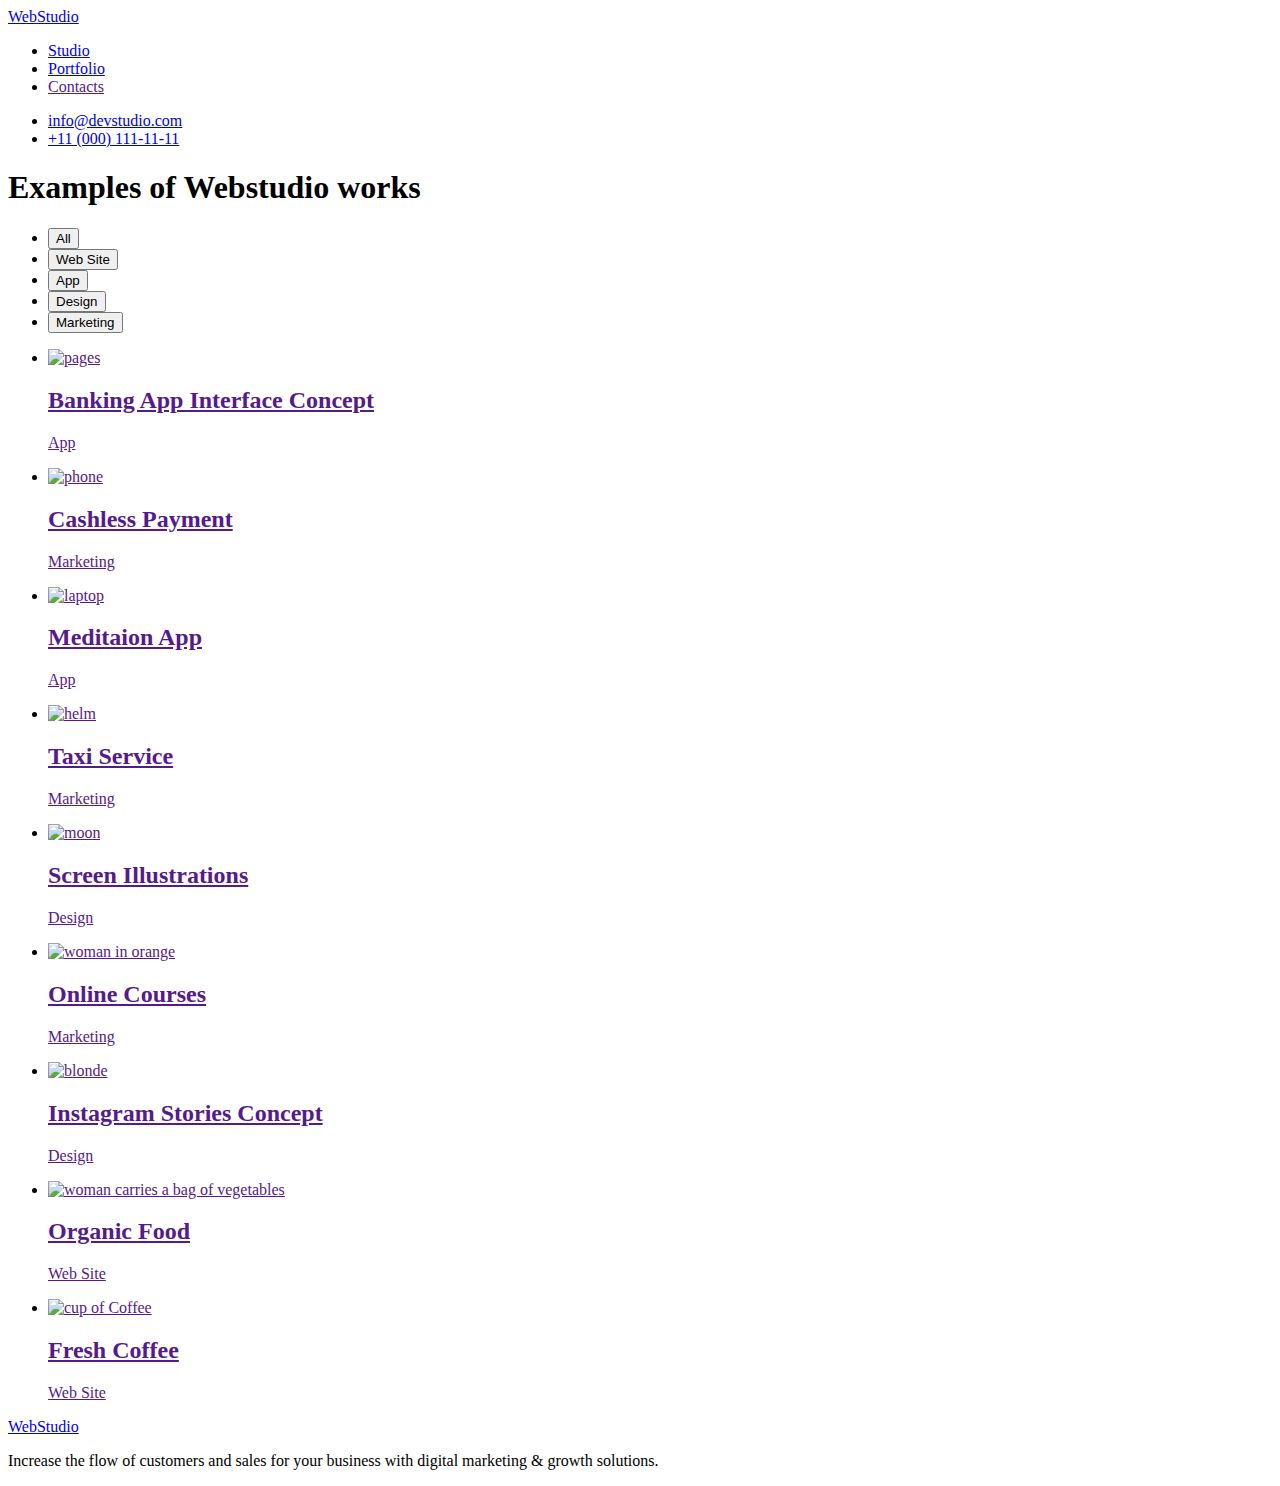
==== portfolio.html @ 19a8a417 "Create portfolio.html" ====
<!DOCTYPE html>
<html lang="en">
<head>
    <meta charset="UTF-8">
    <meta http-equiv="X-UA-Compatible" content="IE=edge">
    <meta name="viewport" content="width=device-width, initial-scale=1.0">
    <title>Webstudio</title>
    <link rel="preconnect" href="https://fonts.googleapis.com">
    <link rel="preconnect" href="https://fonts.gstatic.com" crossorigin>
    <link href="https://fonts.googleapis.com/css2?family=Raleway:wght@800&family=Roboto:wght@400;500;700;900&display=swap" rel="stylesheet">
    <link rel="stylesheet" href="./css/styles.css">
</head>
<body>
    <!--HEADER-->   
    <header class="header">
        <a class="header-logo link" href="./index.html">Web<span class="header-logo-studio">Studio</span></a>
        <nav class="header-navigation">
            <ul class="header-list list">
                <li class="header-item">
                    <a class="header-link link" href="./index.html">Studio</a>
                </li>
                <li class="header-item">
                    <a class="header-link link current" href="./portfolio.html">Portfolio</a>
                </li>
                <li class="header-item">
                    <a class="header-link link" href="">Contacts</a>
                </li>
            </ul>
        </nav>
        <ul class="header-list list">
            <li class="header-item">
                <a class="contacts link" href="mailto:info@devstudio.com">info@devstudio.com</a>
            </li>
            <li class="header-item">
                <a class="contacts link" href="tel:+11(000)1111111">+11 (000) 111-11-11</a>
            </li>
        </ul>
    </header>
    <main>
       <section class="filters">
        <h1 class="visually-hidden">Examples of Webstudio works</h1>
        <ul class="filters-list list">
            <li class="filters-item">
            <button class="filters-btn" type="button">All</button>
            </li>
            <li class="filters-item"><button class="filters-btn" type="button">Web Site</button></li>
            <li class="filters-item"><button class="filters-btn" type="button">App</button></li>
            <li class="filters-item"><button class="filters-btn" type="button">Design</button></li>
            <li class="filters-item"><button class="filters-btn" type="button">Marketing</button></li>
        </ul>
     <ul class="photos-list list">
<li class="photos-item">
    <a class="link" href="">
    <img src="./images/hw2/img1.jpg" alt="pages" width="360" height="300">
    <h2 class="photos-title">Banking App Interface Concept</h2>
    <p class="photos-subtitle">App</p>
   
</a>
</li>
<li class="photos-item">
    <a class="link" href="">
        <img src="./images/hw2/img2.jpg" alt="phone" width="360" height="300">
    <h2 class="photos-title">Cashless Payment</h2>
    <p class="photos-subtitle">Marketing</p>
   
    </a>
</li>
<li class="photos-item">
    <a class="link" href="">
    <img src="./images/hw2/img3.jpg" alt="laptop" width="360" height="300">
    <h2 class="photos-title">Meditaion App</h2>
    <p class="photos-subtitle">App</p>
</a>
</li>
<li class="photos-item" >
    <a class="link" href="">
    <img src="./images/hw2/img4.jpg" alt="helm" width="360" height="300">
    <h2 class="photos-title">Taxi Service</h2>
    <p class="photos-subtitle">Marketing</p>

</a>
</li>
<li class="photos-item">
    <a class="link" href="">
        <img src="./images/hw2/img5.jpg" alt="moon" width="360" height="300">
    <h2 class="photos-title">Screen Illustrations</h2>
    <p class="photos-subtitle">Design</p>
</a>
</li>
<li class="photos-item">
    <a class="link" href="">
        <img src="./images/hw2/img6.jpg" alt="woman in orange" width="360" height="300">
    <h2 class="photos-title">Online Courses</h2>
    <p class="photos-subtitle">Marketing</p>
</a>
</li>
<li class="photos-item">
    <a class="link" href=""> 
        <img src="./images/hw2/img7.jpg" alt="blonde" width="360" height="300">
    <h2 class="photos-title">Instagram Stories Concept</h2>
    <p class="photos-subtitle">Design</p>
</a>
</li>
<li class="photos-item">
    <a class="link" href="">
    <img src="./images/hw2/img8.jpg" alt="woman carries a bag of vegetables" width="360" height="300">
    <h2 class="photos-title">Organic Food</h2>
    <p class="photos-subtitle">Web Site</p>
</a>
</li>
<li class="photos-item">
    <a class="link" href="">
    <img src="./images/hw2/img9.jpg" alt="cup of Coffee" width="360" height="300">
    <h2 class="photos-title">Fresh Coffee</h2>
    <p class="photos-subtitle">Web Site</p>
</a>
</li>
        </ul>
       </section>
    
    </main>
    <footer class="footer">
        <a class="footer-link link" href="/">Web<span class="footer-studio">Studio</span></a>
        <p class="footer-text">Increase the flow of customers and sales for your business with digital marketing & growth solutions.</p>
    </footer>
</body>
</html>
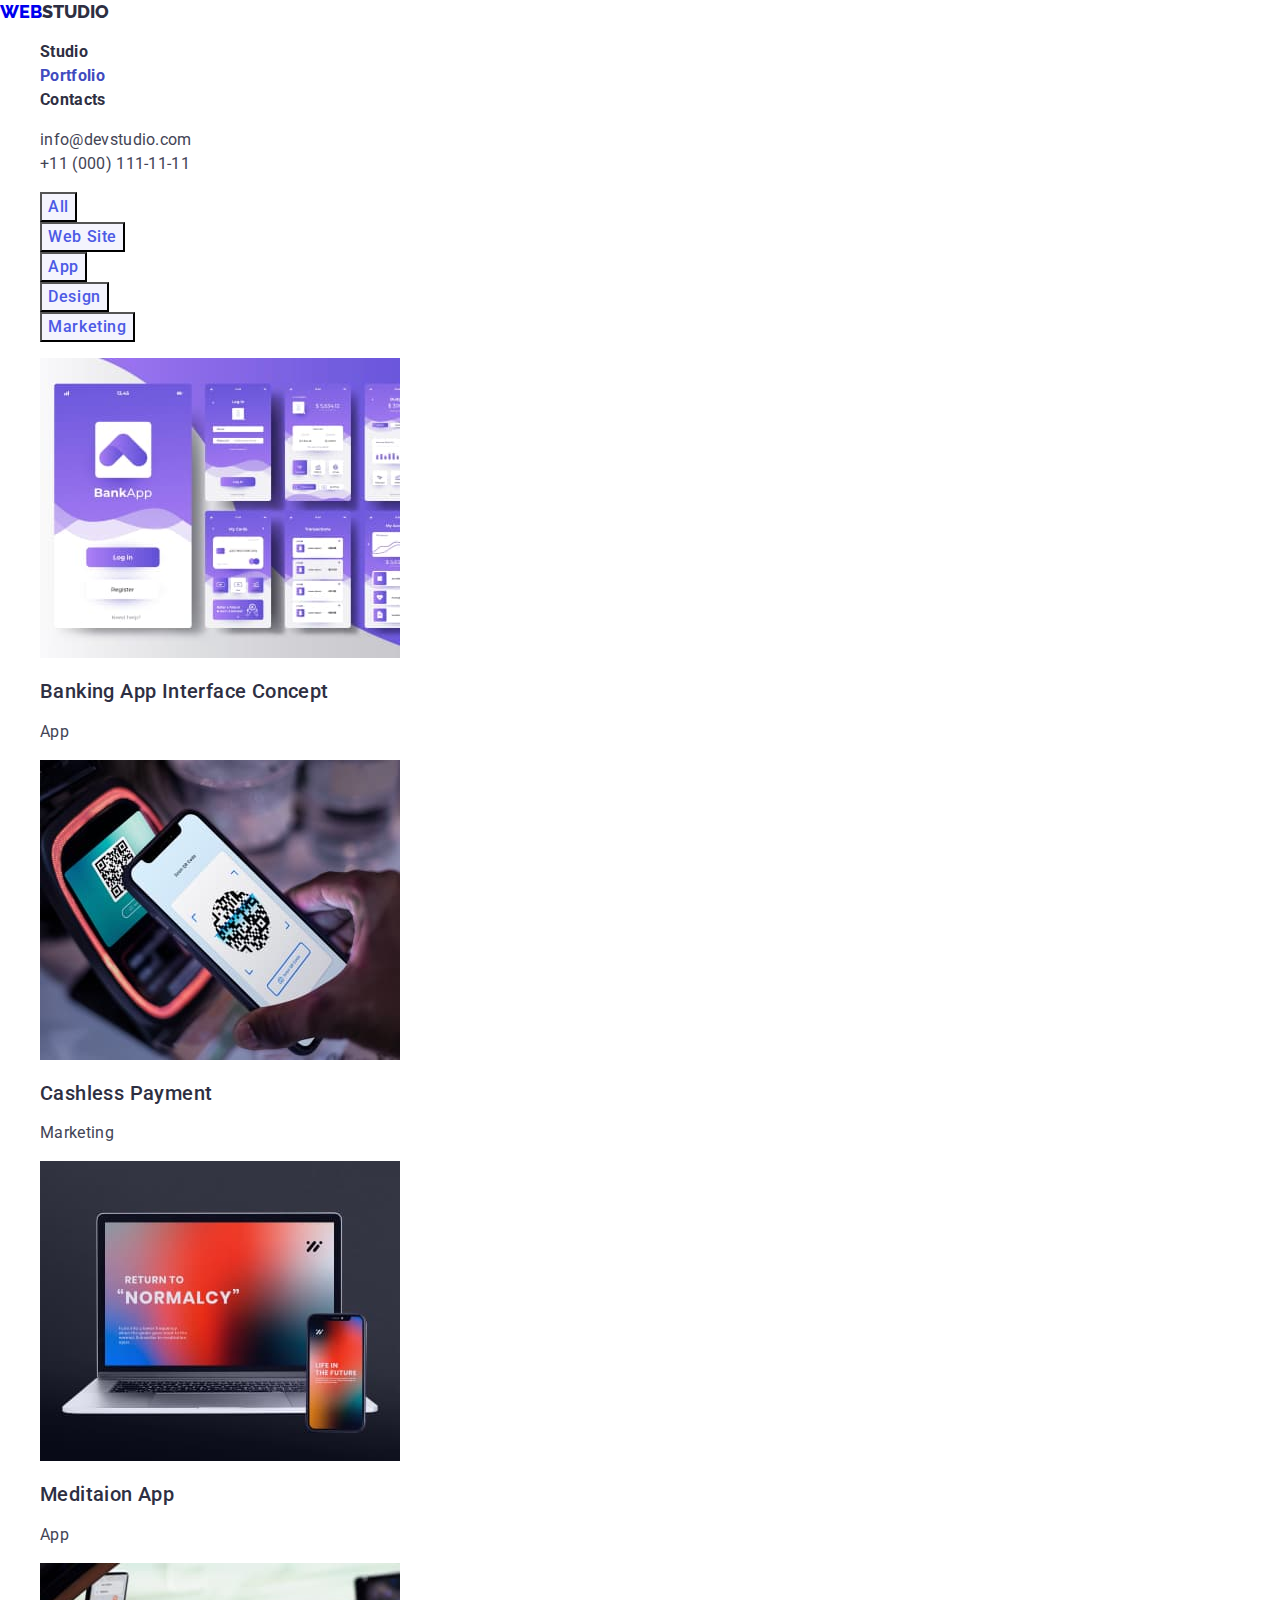
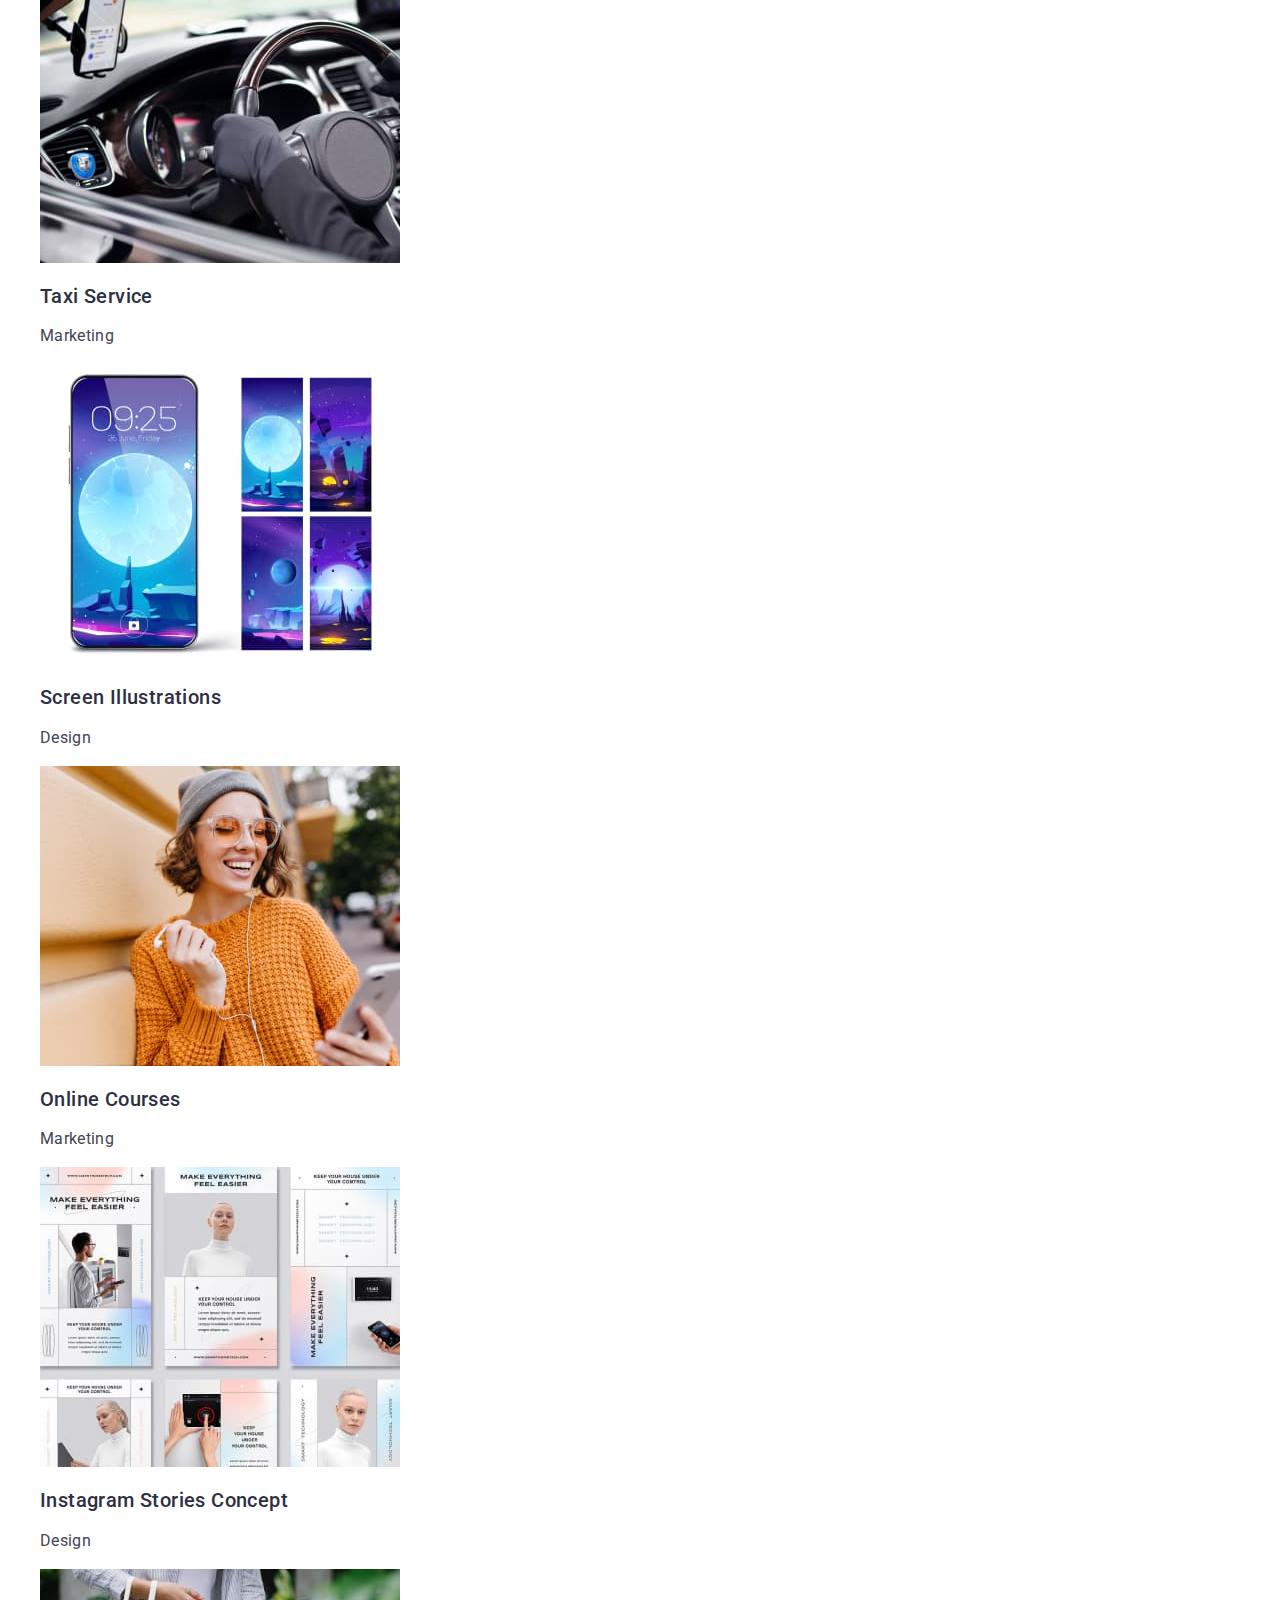
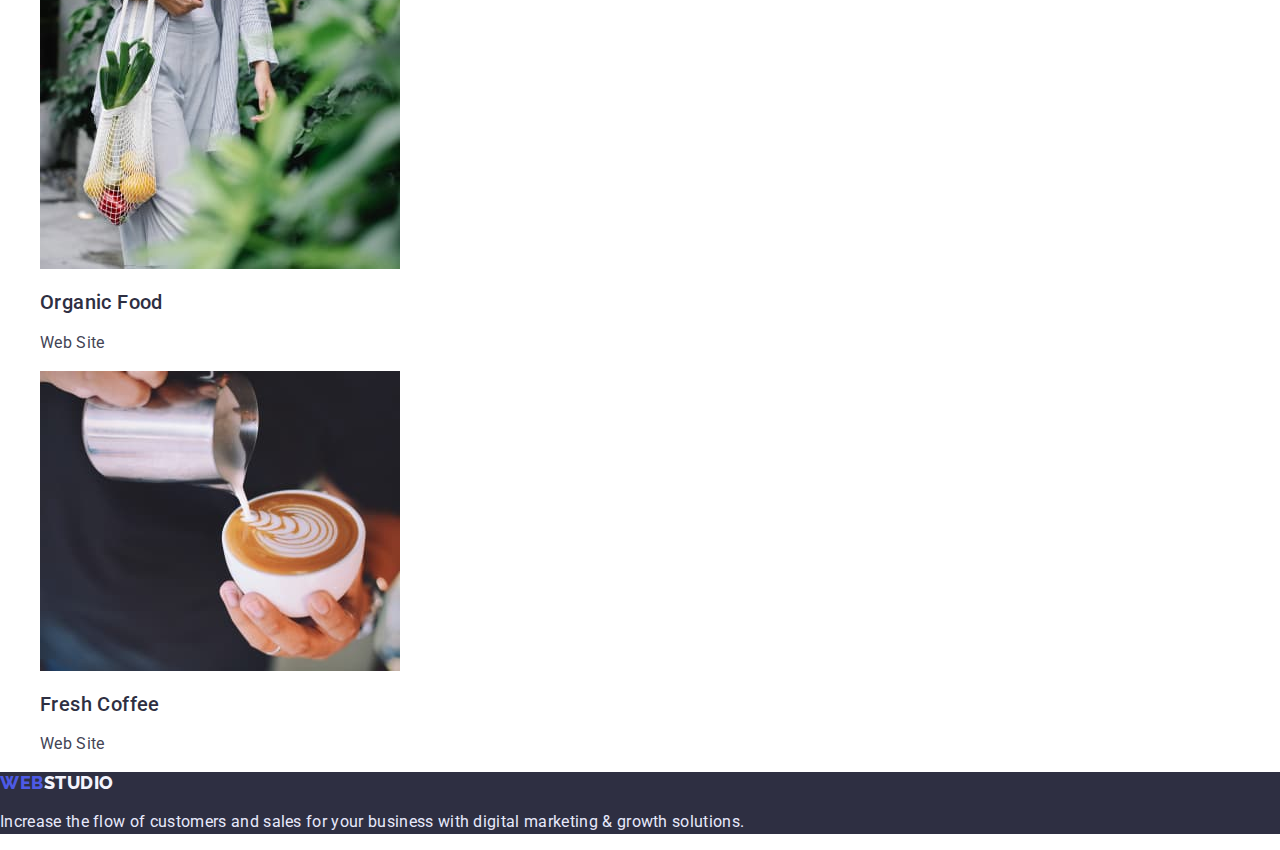
==== commit 48e34492: "Update portfolio.html" ====
--- a/portfolio.html
+++ b/portfolio.html
@@ -5,6 +5,7 @@
     <meta http-equiv="X-UA-Compatible" content="IE=edge">
     <meta name="viewport" content="width=device-width, initial-scale=1.0">
     <title>Webstudio</title>
+    <link rel="stylesheet" href="https://cdn.jsdelivr.net/npm/modern-normalize@1.1.0/modern-normalize.min.css">
     <link rel="preconnect" href="https://fonts.googleapis.com">
     <link rel="preconnect" href="https://fonts.gstatic.com" crossorigin>
     <link href="https://fonts.googleapis.com/css2?family=Raleway:wght@800&family=Roboto:wght@400;500;700;900&display=swap" rel="stylesheet">
--- a/css/styles.css
+++ b/css/styles.css
@@ -0,0 +1,224 @@
+:root {
+    --dark-color:#2E2F42;
+    --text-color: #434455;
+    --pressed-state-color: #404BBF;
+    --btn-color: #FFFFFF;
+    --links-color: #4D5AE5;
+    --accent-color:#E7E9FC;
+    --footer-logo-color: #F4F4FD;
+}
+body {
+    font-family: 'Roboto', sans-serif;
+   color: var(--text-color);
+
+}
+/*------------HEADER----------------*/
+.list {
+    list-style: none;
+}
+.link {
+    text-decoration: none;
+}
+.header-logo {
+font-family: 'Raleway', sans-serif;
+font-weight: 800;
+font-size: 18px;
+line-height: 1.33;
+text-transform: uppercase;
+}
+
+.header-logo-studio {
+/* NAVY BLUE */
+color: var(--dark-color);}
+
+
+/*-----------------nav-------------------------*/
+.header-link {
+    font-weight: 700;
+    font-size: 16px;
+    line-height: 1.5;
+    letter-spacing: 0.02em;
+   /* navy blue */
+    color: var(--dark-color);
+}
+.header-link:hover,
+.header-link:focus {
+    color: var(--pressed-state-color);
+    background-color:var(--btn-color);
+}
+.header-list .header-link.current {
+    color: var(--pressed-state-color);
+}
+
+/*-------------/nav----------------*/
+
+
+/*--------------contacts--------------*/
+.contacts {
+    font-size: 16px;
+    line-height: 1.5;
+    letter-spacing: 0.02em;
+/* SLATE */
+    color: var(--text-color);
+}
+.contacts:hover,
+.contacts:focus {
+    color: var(--pressed-state-color);
+   background-color: var(--btn-color);
+}
+/*----------------/contacts-------------------*/
+/*--------------------/HEADER-----------*/
+/*---------------MAIN-HERO-------------------*/
+.hero {
+    background-color: var(--dark-color);
+}
+.main-title {
+
+font-weight: 700;
+font-size: 56px;
+line-height: 1.07;
+letter-spacing: 0.02em;
+color: var(--btn-color);
+}
+.modal-btn {
+  font-family: inherit;
+    font-weight: 700;
+    font-size: 16px;
+    line-height: 1.18;
+    letter-spacing: 0.04em;
+    cursor: pointer;
+    color: var(--btn-color);    
+    background-color: var(--links-color);
+}
+.modal-btn:hover,
+.modal-btn:focus
+ { 
+background-color: var(--pressed-state-color);
+}
+/*-----------------/Hero----------------*/
+/*----------------- Section-SOLUTIONS---------*/
+.menu-name{
+   
+    font-weight: 700;
+    font-size: 20px;
+    line-height: 1.2;
+    letter-spacing: 0.02em; 
+    /* NAVY BLUE */
+    color: var(--dark-color);
+}
+.menu-text {
+    
+    font-size: 16px;
+    line-height: 1.5;
+    letter-spacing: 0.02em;
+    /* SLATE */
+    color: var(--text-color);    
+}
+/*-----------------/section-SOLUTIONS---------*/
+/*------------------sec-IMAGES-TEAM--------------------*/
+.title {
+
+font-weight: 700;
+font-size: 36px;
+line-height: 1.11;
+letter-spacing: 0.02em;
+text-transform: capitalize;
+color: var(--dark-color);
+}
+/*------------------/sec-IMAGES--------------------*/
+.team-name {
+    
+    font-weight: 700;
+    font-size: 20px;
+    line-height: 1.2;
+    letter-spacing: 0.02em;
+    /* NAVY BLUE */
+    color: var(--dark-color);
+   
+}
+.team-text{
+    font-size: 16px;
+    line-height: 1.5;
+    letter-spacing: 0.02em;
+    /* SLATE */
+    color: var(--text-color);
+    
+}
+.team {
+    background-color: var(--accent-color);
+}
+/*------------------/sec-TEAM--------------------*/
+/*------------------FOOTER--------------------*/
+.footer-link {
+    font-family: 'Raleway', sans-serif;
+font-weight: 800;
+font-size: 18px;
+line-height: 1.17;
+letter-spacing: 0.03em;
+text-transform: uppercase;
+/* IRIS */
+color: var(--links-color);
+
+}
+.footer-studio {
+    
+    /* CLOUD */
+    color:var(--footer-logo-color); 
+}
+.footer-text {
+font-size: 16px;
+line-height: 1.5;
+letter-spacing: 0.02em;
+/* CORNFLOWER */
+color: var(--accent-color);}
+.footer {
+    background-color: var(--dark-color);
+}
+/*------------------/FOOTER--------------------*/
+
+
+/*---------------PORTFOLIO-----------------*/
+.visually-hidden {
+    border: 0;
+  clip: rect(0 0 0 0);
+  height: 1px;
+  margin: -1px;
+  overflow: hidden;
+  padding: 0;
+  position: absolute;
+  width: 1px; 
+}
+.filters-btn {
+    font-family: inherit;
+font-weight: 500;
+font-size: 16px;
+line-height: 1.5;
+display: flex;
+align-items: center;
+text-align: center;
+letter-spacing: 0.04em;
+/* IRIS */
+color: var(--links-color);
+background: var(--footer-logo-color);
+cursor: pointer;
+}
+.filters-btn:hover,
+.filters-btn:focus {
+    color: var(--btn-color);
+   background-color: var(--pressed-state-color);
+}
+.photos-title{
+    font-weight: 500;
+    font-size: 20px;
+    line-height: 1.2;
+    letter-spacing: 0.02em;
+    /* NAVY BLUE */ 
+    color: var(--dark-color); 
+}
+.photos-subtitle{
+    font-size: 16px;
+    line-height: 1.5;
+    letter-spacing: 0.02em;
+    /* SLATE */
+    color: var(--text-color);
+}
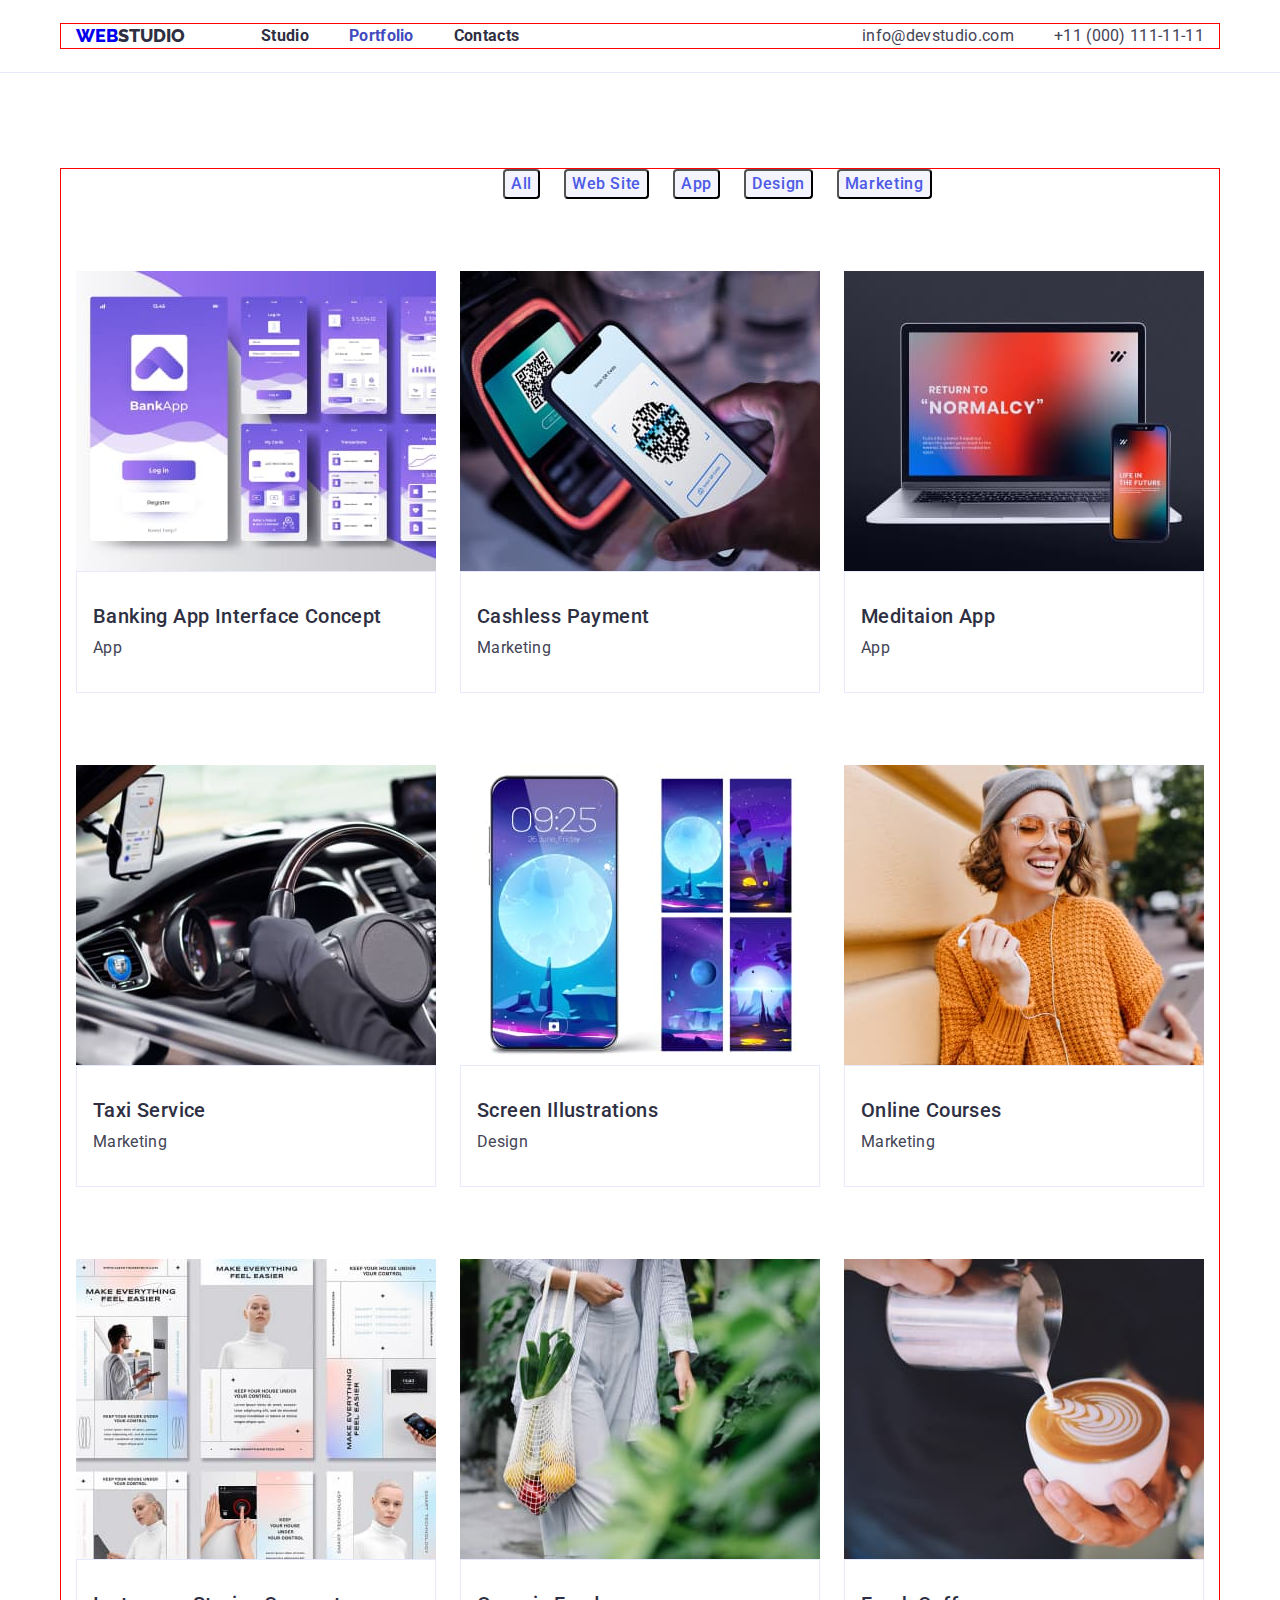
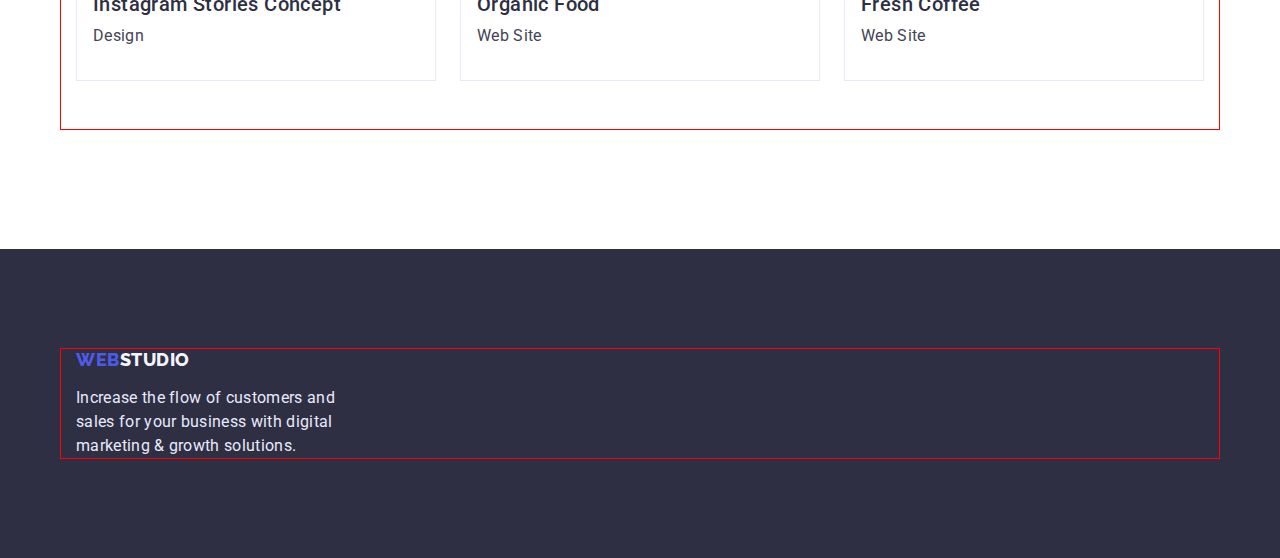
==== commit a494b2d4: "Update portfolio.html" ====
--- a/portfolio.html
+++ b/portfolio.html
@@ -14,6 +14,7 @@
 <body>
     <!--HEADER-->   
     <header class="header">
+        <div class="container header-container">
         <a class="header-logo link" href="./index.html">Web<span class="header-logo-studio">Studio</span></a>
         <nav class="header-navigation">
             <ul class="header-list list">
@@ -36,9 +37,11 @@
                 <a class="contacts link" href="tel:+11(000)1111111">+11 (000) 111-11-11</a>
             </li>
         </ul>
+        </div>
     </header>
     <main>
        <section class="filters">
+        <div class="container">
         <h1 class="visually-hidden">Examples of Webstudio works</h1>
         <ul class="filters-list list">
             <li class="filters-item">
@@ -53,76 +56,94 @@
 <li class="photos-item">
     <a class="link" href="">
     <img src="./images/hw2/img1.jpg" alt="pages" width="360" height="300">
+    <div class="photos-text">
     <h2 class="photos-title">Banking App Interface Concept</h2>
     <p class="photos-subtitle">App</p>
-   
+</div>
 </a>
 </li>
 <li class="photos-item">
     <a class="link" href="">
         <img src="./images/hw2/img2.jpg" alt="phone" width="360" height="300">
-    <h2 class="photos-title">Cashless Payment</h2>
+        <div class="photos-text">
+        <h2 class="photos-title">Cashless Payment</h2>
     <p class="photos-subtitle">Marketing</p>
-   
+        </div>
     </a>
 </li>
 <li class="photos-item">
     <a class="link" href="">
     <img src="./images/hw2/img3.jpg" alt="laptop" width="360" height="300">
+    <div class="photos-text">
     <h2 class="photos-title">Meditaion App</h2>
     <p class="photos-subtitle">App</p>
+    </div>
 </a>
 </li>
 <li class="photos-item" >
     <a class="link" href="">
     <img src="./images/hw2/img4.jpg" alt="helm" width="360" height="300">
+    <div class="photos-text">
     <h2 class="photos-title">Taxi Service</h2>
     <p class="photos-subtitle">Marketing</p>
-
+</div>
 </a>
 </li>
 <li class="photos-item">
     <a class="link" href="">
         <img src="./images/hw2/img5.jpg" alt="moon" width="360" height="300">
-    <h2 class="photos-title">Screen Illustrations</h2>
+        <div class="photos-text">
+        <h2 class="photos-title">Screen Illustrations</h2>
     <p class="photos-subtitle">Design</p>
+    </div>
 </a>
 </li>
 <li class="photos-item">
     <a class="link" href="">
         <img src="./images/hw2/img6.jpg" alt="woman in orange" width="360" height="300">
-    <h2 class="photos-title">Online Courses</h2>
+        <div class="photos-text">
+        <h2 class="photos-title">Online Courses</h2>
     <p class="photos-subtitle">Marketing</p>
+        </div>
 </a>
 </li>
 <li class="photos-item">
     <a class="link" href=""> 
         <img src="./images/hw2/img7.jpg" alt="blonde" width="360" height="300">
-    <h2 class="photos-title">Instagram Stories Concept</h2>
+        <div class="photos-text">
+        <h2 class="photos-title">Instagram Stories Concept</h2>
     <p class="photos-subtitle">Design</p>
+        </div>
 </a>
 </li>
 <li class="photos-item">
     <a class="link" href="">
     <img src="./images/hw2/img8.jpg" alt="woman carries a bag of vegetables" width="360" height="300">
+    <div class="photos-text">
     <h2 class="photos-title">Organic Food</h2>
     <p class="photos-subtitle">Web Site</p>
+    </div>
 </a>
 </li>
 <li class="photos-item">
     <a class="link" href="">
     <img src="./images/hw2/img9.jpg" alt="cup of Coffee" width="360" height="300">
+    <div class="photos-text">
     <h2 class="photos-title">Fresh Coffee</h2>
     <p class="photos-subtitle">Web Site</p>
+    </div>
 </a>
 </li>
         </ul>
+        </div>
        </section>
     
     </main>
     <footer class="footer">
+        <div class="container">
         <a class="footer-link link" href="/">Web<span class="footer-studio">Studio</span></a>
         <p class="footer-text">Increase the flow of customers and sales for your business with digital marketing & growth solutions.</p>
+    </div>
     </footer>
 </body>
 </html>--- a/css/styles.css
+++ b/css/styles.css
@@ -12,6 +12,30 @@
    color: var(--text-color);
 
 }
+p,h1,h2,h3,h4,h5,h6 {
+    margin-top: 0; 
+    margin-bottom: 0;
+     }
+ol, ul{
+    margin-top: 0; 
+    margin-bottom: 0;
+    padding-left: 0;
+}
+img {
+    display: block;
+}
+.container {
+    width: 1158px;
+    padding-left: 15px;
+    padding-right: 15px;
+margin: 0 auto;
+
+outline: 1px solid red;
+}
+.section {
+    padding-bottom: 120px;
+    padding-top: 120px;
+}
 /*------------HEADER----------------*/
 .list {
     list-style: none;
@@ -19,20 +43,42 @@
 .link {
     text-decoration: none;
 }
+.header {
+    padding-top: 24px;
+    padding-bottom: 24px;
+    border-bottom: 1px solid var(--accent-color);
+}
+.header-container {
+    display: flex;
+    align-items: center;
+}
+
 .header-logo {
 font-family: 'Raleway', sans-serif;
 font-weight: 800;
 font-size: 18px;
 line-height: 1.33;
 text-transform: uppercase;
+
 }
 
 .header-logo-studio {
 /* NAVY BLUE */
-color: var(--dark-color);}
+color: var(--dark-color);
+margin-right: 76px;
+}
 
 
 /*-----------------nav-------------------------*/
+.header-navigation {
+    display: flex;
+    align-items: center;
+    margin-right: auto;
+}
+.header-list {
+    display: flex;
+    gap: 40px;  
+}
 .header-link {
     font-weight: 700;
     font-size: 16px;
@@ -71,17 +117,30 @@
 /*---------------MAIN-HERO-------------------*/
 .hero {
     background-color: var(--dark-color);
+    text-align: center;
+}
+.hero-container {
+    padding-top: 188px ;
+    padding-bottom: 180px;
 }
 .main-title {
-
+max-width: 496px;
 font-weight: 700;
 font-size: 56px;
 line-height: 1.07;
 letter-spacing: 0.02em;
 color: var(--btn-color);
+
+margin-left: auto;
+margin-right: auto;
+margin-bottom: 48px;
+
 }
 .modal-btn {
-  font-family: inherit;
+
+  min-width: 169px;
+  height: 56px;
+    font-family: inherit;
     font-weight: 700;
     font-size: 16px;
     line-height: 1.18;
@@ -89,6 +148,8 @@
     cursor: pointer;
     color: var(--btn-color);    
     background-color: var(--links-color);
+    border-radius: 4px;
+    
 }
 .modal-btn:hover,
 .modal-btn:focus
@@ -97,6 +158,19 @@
 }
 /*-----------------/Hero----------------*/
 /*----------------- Section-SOLUTIONS---------*/
+.menu-solutions {
+    
+    display: flex;
+    flex-wrap: wrap;
+    gap: 24px;
+    column-gap: 24px;
+    align-items: center;
+     
+}
+.menu-item {
+    flex-basis: calc((100% - 72px/4));
+    max-width: 264px;
+}  
 .menu-name{
    
     font-weight: 700;
@@ -105,6 +179,8 @@
     letter-spacing: 0.02em; 
     /* NAVY BLUE */
     color: var(--dark-color);
+    margin-bottom: 8px;
+    
 }
 .menu-text {
     
@@ -116,6 +192,15 @@
 }
 /*-----------------/section-SOLUTIONS---------*/
 /*------------------sec-IMAGES-TEAM--------------------*/
+.images-menu {
+    display: flex;
+    flex-wrap: wrap;
+    gap: 24px;
+    flex-basis: calc((100%-48px/3));
+}
+.images {
+    padding-bottom: 120px;
+}
 .title {
 
 font-weight: 700;
@@ -124,8 +209,18 @@
 letter-spacing: 0.02em;
 text-transform: capitalize;
 color: var(--dark-color);
+margin-bottom: 72px;
+text-align: center;
 }
 /*------------------/sec-IMAGES--------------------*/
+
+
+.team-item {
+    box-shadow: 0px 1px 6px rgba(46, 47, 66, 0.08), 0px 1px 1px rgba(46, 47, 66, 0.16), 0px 2px 1px rgba(46, 47, 66, 0.08);
+ 
+ background: var(--btn-color);
+
+}
 .team-name {
     
     font-weight: 700;
@@ -134,7 +229,8 @@
     letter-spacing: 0.02em;
     /* NAVY BLUE */
     color: var(--dark-color);
-   
+  margin-top: 32px;
+    margin-bottom: 8px;
 }
 .team-text{
     font-size: 16px;
@@ -142,11 +238,21 @@
     letter-spacing: 0.02em;
     /* SLATE */
     color: var(--text-color);
-    
-}
+    padding-bottom: 32px;
+}
+
 .team {
     background-color: var(--accent-color);
 }
+.team-photo {
+    display: flex;
+    flex-wrap: wrap;
+   gap: 24px;
+   text-align: center;
+   flex-basis: calc((100%-72px/4));
+   
+}
+
 /*------------------/sec-TEAM--------------------*/
 /*------------------FOOTER--------------------*/
 .footer-link {
@@ -170,10 +276,17 @@
 line-height: 1.5;
 letter-spacing: 0.02em;
 /* CORNFLOWER */
-color: var(--accent-color);}
+color: var(--accent-color);
+margin-top: 16px;
+max-width: 264px;
+}
 .footer {
     background-color: var(--dark-color);
-}
+    padding-top: 100px;
+    padding-bottom: 100px;
+    
+}
+
 /*------------------/FOOTER--------------------*/
 
 
@@ -187,6 +300,18 @@
   padding: 0;
   position: absolute;
   width: 1px; 
+}
+.filters {
+    padding-top: 96px;
+    padding-bottom: 120px;
+    
+}
+.filters-list{
+    display: flex;
+    flex-basis: calc((100% - 96px/5))
+    justify-content: center;
+    gap:24px;
+    margin-left: 427px;
 }
 .filters-btn {
     font-family: inherit;
@@ -201,6 +326,10 @@
 color: var(--links-color);
 background: var(--footer-logo-color);
 cursor: pointer;
+border-radius: 4px;
+margin-bottom: 72px;
+
+
 }
 .filters-btn:hover,
 .filters-btn:focus {
@@ -214,6 +343,10 @@
     letter-spacing: 0.02em;
     /* NAVY BLUE */ 
     color: var(--dark-color); 
+    margin-top: 32px;
+    margin-bottom: 8px;
+    margin-left: 16px;
+
 }
 .photos-subtitle{
     font-size: 16px;
@@ -221,4 +354,25 @@
     letter-spacing: 0.02em;
     /* SLATE */
     color: var(--text-color);
-}
+    margin-bottom: 32px;
+    margin-left: 16px;
+}
+
+
+ .photos-list {
+ flex-basis: calc((100%-192px/9));
+ display: flex;   
+ flex-wrap: wrap;
+gap:24px;
+
+}
+
+
+.photos-item {
+    display: block;
+    margin-bottom: 48px;
+}
+.photos-text {
+    border: 1px solid #E7E9FC;
+   
+}